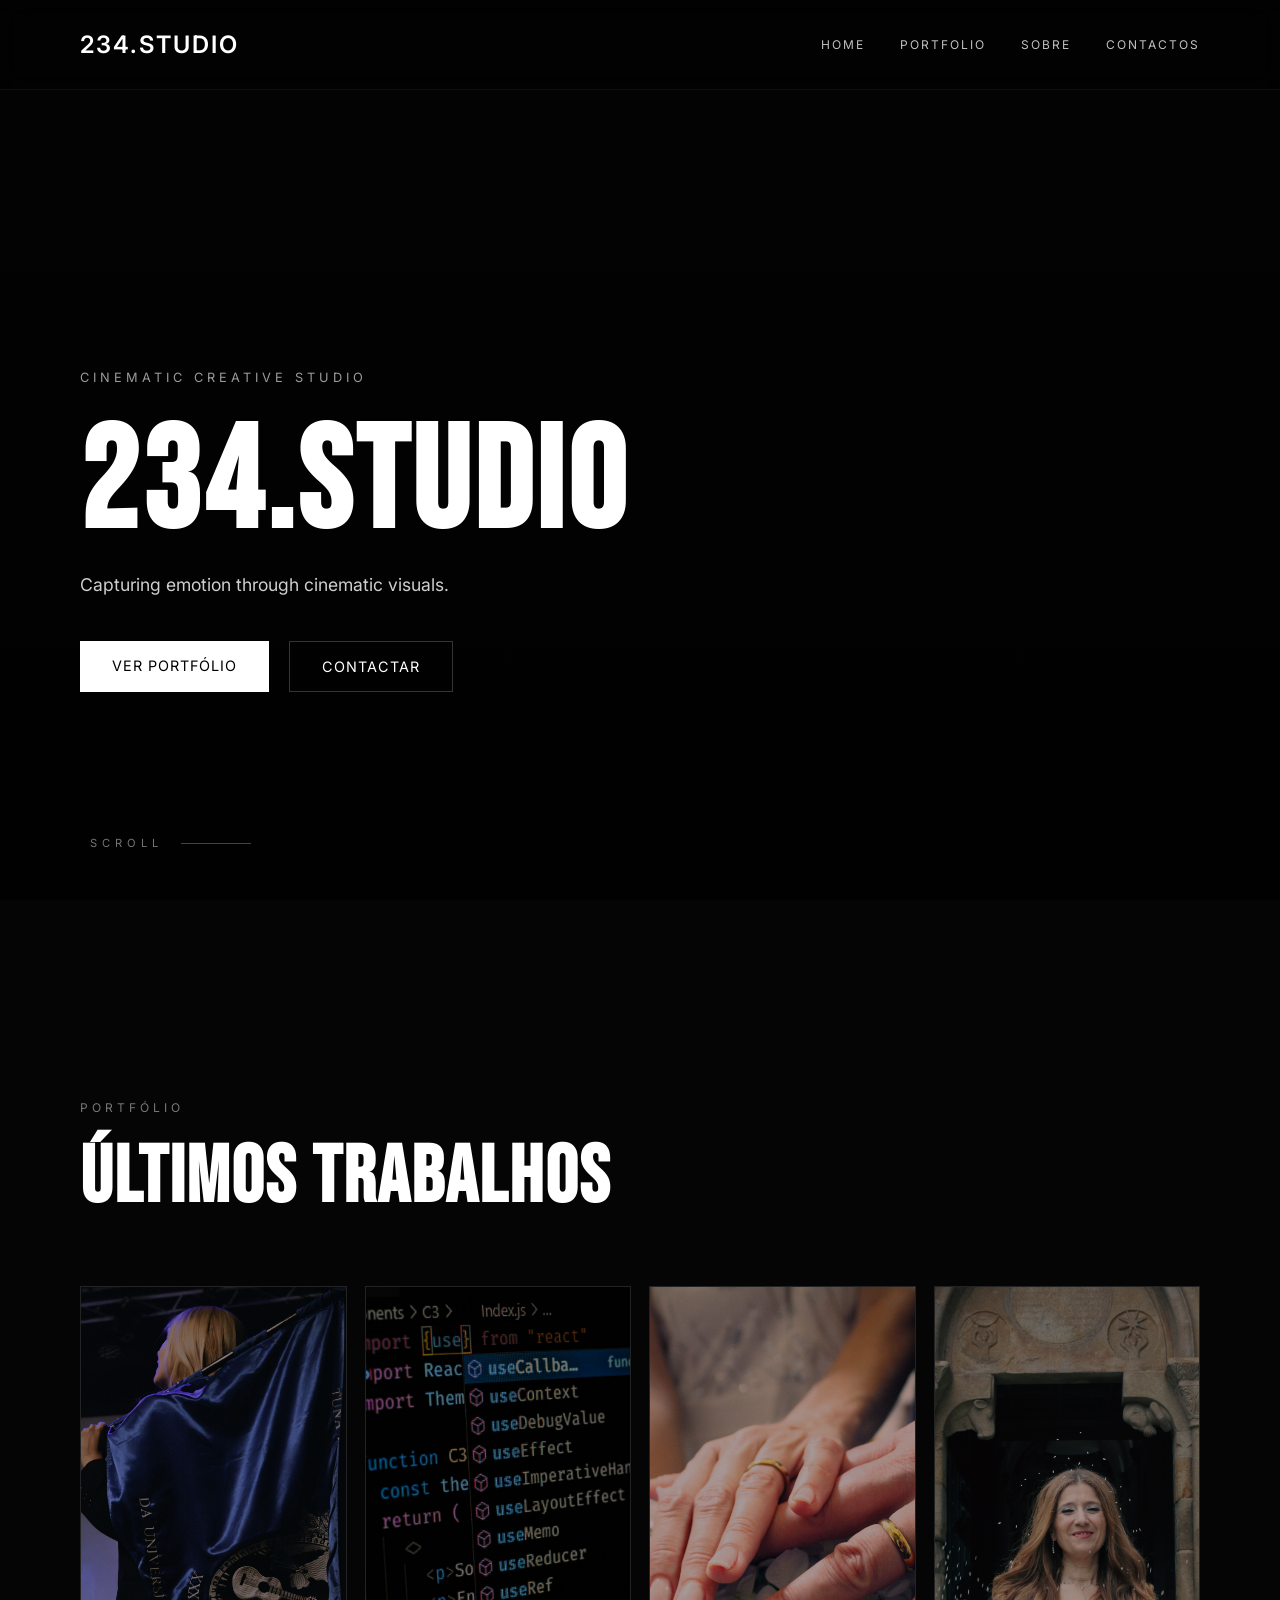
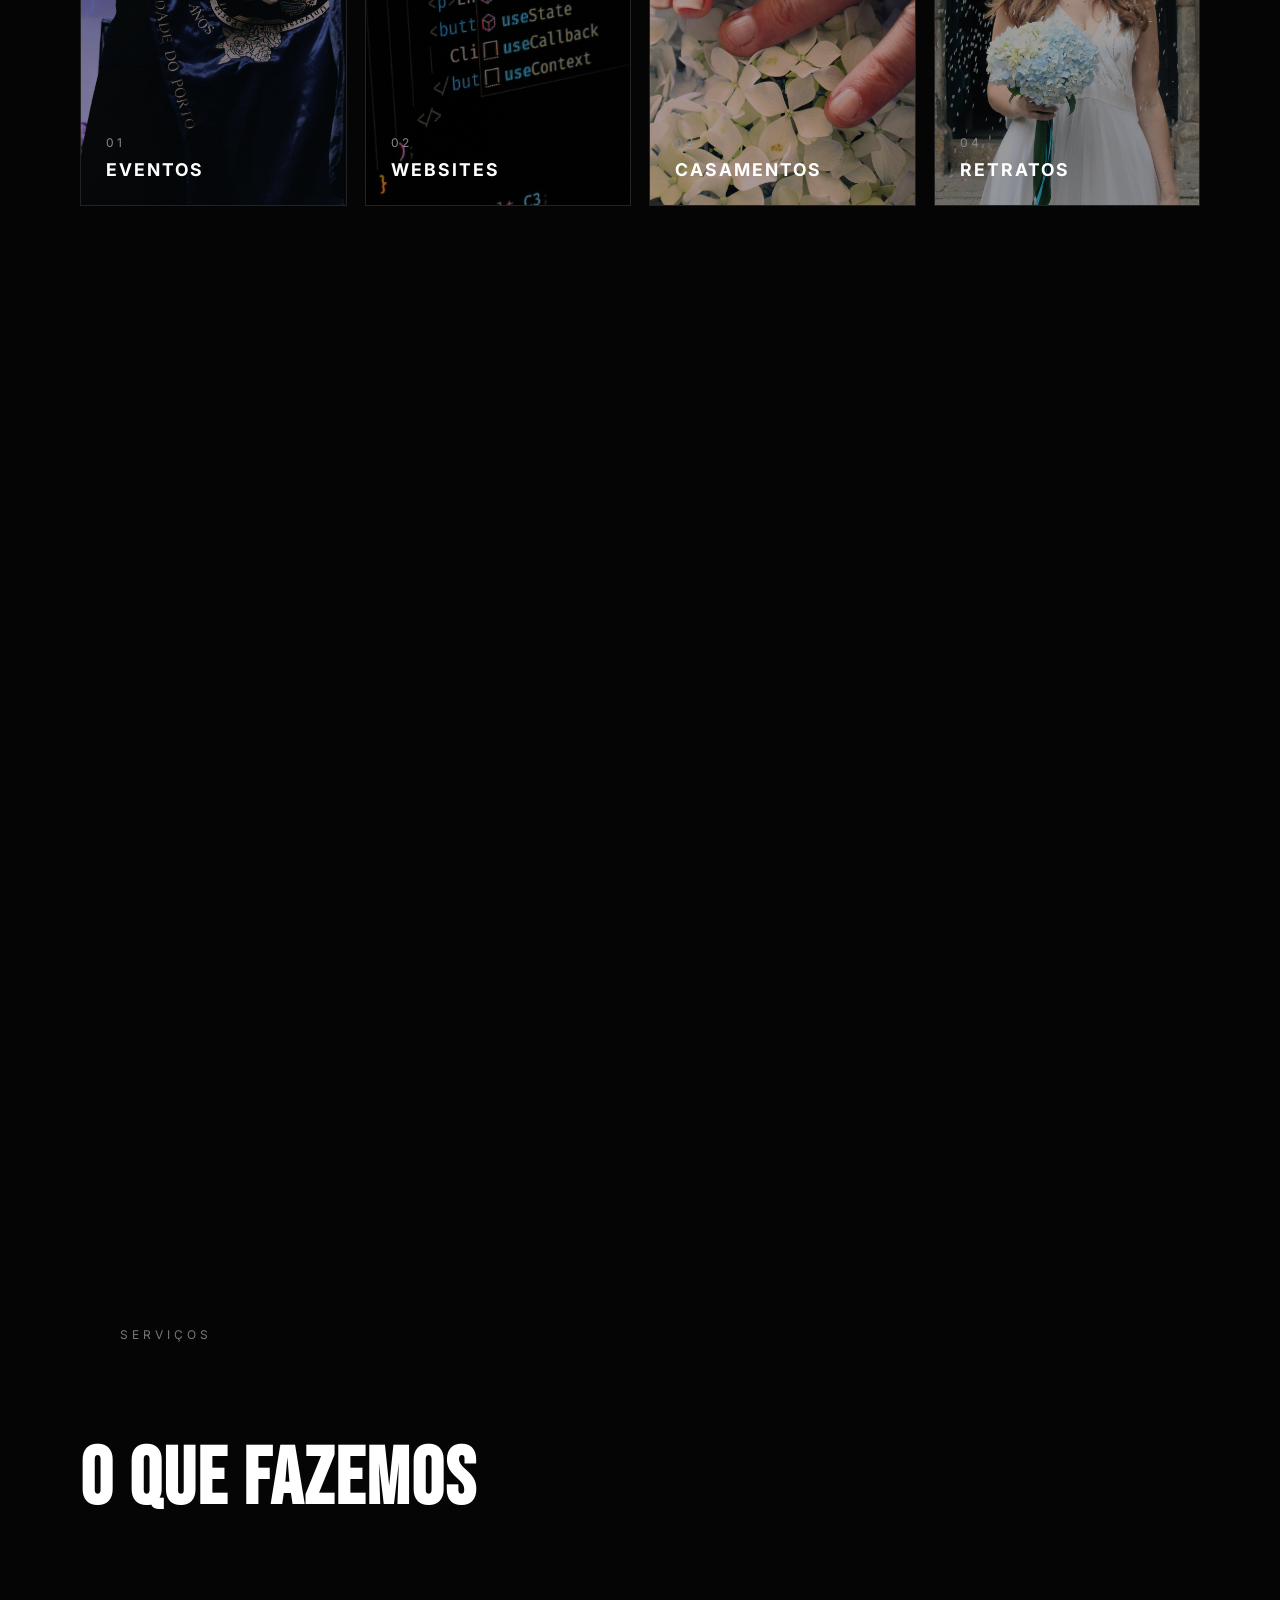
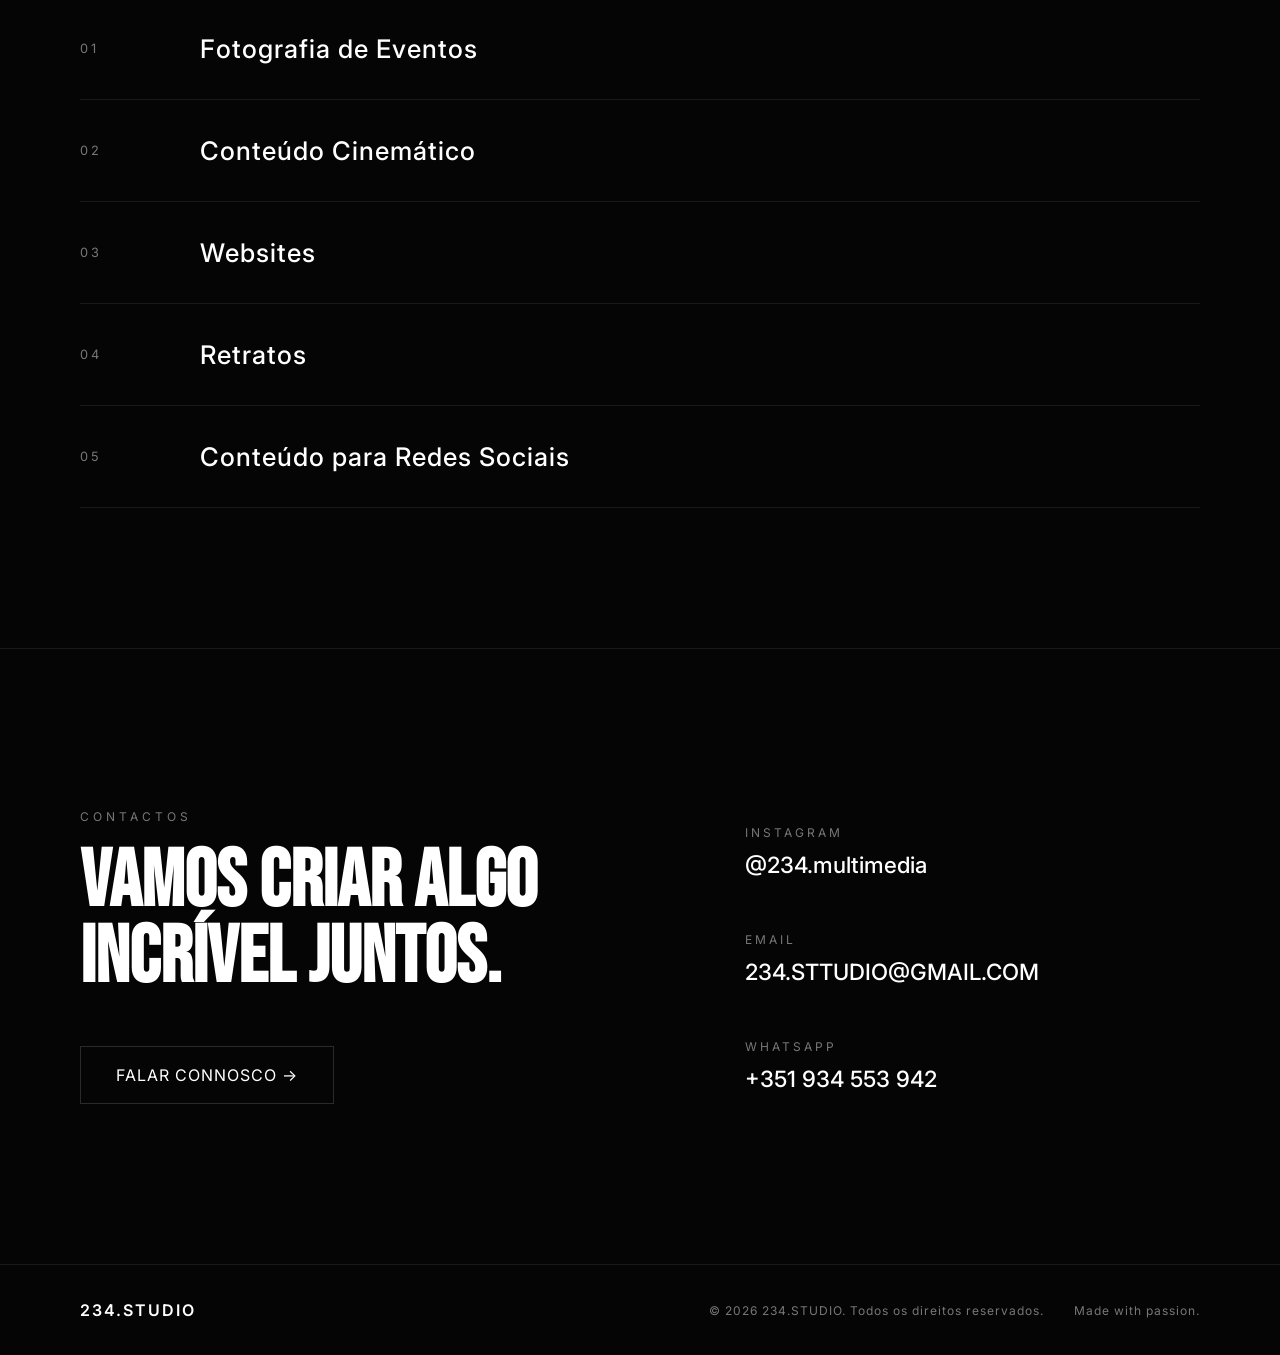
==== index.html @ a0cd794a "Initial 234.STUDIO website" ====
<!DOCTYPE html>
<html lang="pt">
<head>
    <meta charset="UTF-8">
    <meta name="viewport" content="width=device-width, initial-scale=1.0">

    <title>234.STUDIO</title>

    <link rel="icon" type="image/png" href="images/favicon234.jpeg">

    <!-- CSS -->
    <link rel="stylesheet" href="style.css">

    <!-- FONTES -->
    <link rel="preconnect" href="https://fonts.googleapis.com">
    <link href="https://fonts.googleapis.com/css2?family=Bebas+Neue&family=Inter:wght@300;400;500;600&display=swap" rel="stylesheet">
</head>
<body>

    <!-- NAVBAR -->
    <header class="navbar">

        <div class="logo">
            234.STUDIO
        </div>

        <nav>
            <a href="#">HOME</a>
            <a href="#portfolio">PORTFOLIO</a>
            <a href="#sobre">SOBRE</a>
            <a href="#contactos">CONTACTOS</a>
        </nav>

    </header>

    <!-- HERO SECTION -->
    <section class="hero">

        <div class="scroll-indicator">
    <span>SCROLL</span>
    <div class="scroll-line"></div>
</div>

        <video autoplay muted loop playsinline class="hero-video">
    <source src="videos/1TRY.mp4" type="video/mp4">
</video>

<div class="overlay"></div>

        <div class="hero-content">

            
            <p class="subtitle">
                CINEMATIC CREATIVE STUDIO
            </p>

            <h1>
                234.STUDIO
            </h1>

            <p class="description">
                Capturing emotion through cinematic visuals.
            </p>

            <div class="buttons">

                <a href="#portfolio" class="btn-primary">
                    VER PORTFÓLIO
                </a>

                <a href="#contactos" class="btn-secondary">
                    CONTACTAR
                </a>

        
</div>

            </div>

        </div>

    </section>

    <section <section class="featured-work hidden" id="portfolio">

    <div class="section-header">
        <p>PORTFÓLIO</p>
        <h2>Últimos Trabalhos</h2>
    </div>

    <div class="work-grid">

   <div class="work-card event-card">
    <img src="images/evento.jpg" alt="Eventos">

    <div class="work-info">
        <span>01</span>
        <h3>Eventos</h3>
    </div>

    <div class="event-menu">
        
        <a href="letras-sentidas.html">Letras Sentidas XIII</a>
        <a href="sinergias-flup.html">Sinergias FLUP</a>

    </div>
</div>

        <div class="work-card website-card">

    <img src="images/websites.jpg" alt="Websites desenvolvidos pela 234.STUDIO">

    <div class="work-info">
        <span>02</span>
        <h3>WEBSITES</h3>
    </div>

    <div class="website-menu">
        <a href="diamante-douro.html">Diamante Douro</a>
    </div>

</div>
      <div class="work-card wedding-card">

    <img src="images/casamentos.jpg" alt="Casamentos">

    <div class="work-info">
        <span>03</span>
        <h3>CASAMENTOS</h3>
    </div>

    <div class="wedding-menu">

        <a href="casamentos.html">
            Carla & Nuno
        </a>

    </div>

</div>

        <div class="work-card">
            <img src="images/Retrato.jpg" alt="Portraits">
            <div class="work-info">
                <span>04</span>
                <h3>Retratos</h3>
            </div>
        </div>

    </div>

</section>

<section <section class="about hidden" id="sobre">

    <div class="about-text">
        <p>SOBRE</p>

        <h2>
            Mais do que imagens,<br>
            contamos histórias.
        </h2>

        <span>
            A 234.STUDIO nasce da paixão por capturar momentos reais e transformá-los em histórias visuais com identidade, emoção e detalhe cinematográfico.
        </span>
    </div>

    <div class="about-image">
        <img src="images/about.jpg2.jpg" alt="Sobre a 234.STUDIO">
    </div>

</section>

<section class="services hidden" id="services">

    <div class="services-header">

        <p>SERVIÇOS</p>

        <h2>
            O QUE FAZEMOS
        </h2>

    </div>

    <div class="services-list">

        <div class="service-item">
            <span>01</span>
            <h3>Fotografia de Eventos</h3>
        </div>

        <div class="service-item">
            <span>02</span>
            <h3>Conteúdo Cinemático</h3>
        </div>

        <div class="service-item">
            <span>03</span>
            <h3>Websites</h3>
        </div>

        <div class="service-item">
            <span>04</span>
            <h3>Retratos</h3>
        </div>

        <div class="service-item">
            <span>05</span>
            <h3>Conteúdo para Redes Sociais</h3>
        </div>

    </div>

</section>

<section class="contact-section hidden" id="contactos">

    <div class="contact-left">

        <p>CONTACTOS</p>

        <h2>
            VAMOS CRIAR ALGO<br>
            INCRÍVEL JUNTOS.
        </h2>

        <a href="mailto:234.STTUDIO@GMAIL.COM?subject=Pedido%20de%20Orçamento%20-%20234.STUDIO"
         rel="noopener noreferrer" target="_blank" class="contact-button">
            FALAR CONNOSCO →
        </a>

    </div>

    <div class="contact-right">

        <div class="contact-item">
            <span>INSTAGRAM</span>
            <h3>@234.multimedia</h3>
        </div>

        <div class="contact-item">
            <span>EMAIL</span>
            <h3>234.STTUDIO@GMAIL.COM</h3>
        </div>

        <div class="contact-item">
            <span>WHATSAPP</span>
            <h3>+351 934 553 942</h3>
        </div>

    </div>

</section>

<footer class="footer">

    <div class="footer-logo">
        234.STUDIO
    </div>

    <div class="footer-info">
        <p>© 2026 234.STUDIO. Todos os direitos reservados.</p>
        <p>Made with passion.</p>
    </div>

</footer>

    <script src="script.js"></script>

</body>
</html>
---- style.css ----
/* RESET */

*{
    margin: 0;
    padding: 0;
    box-sizing: border-box;
}

/* BODY */

html{
    scroll-behavior: smooth;
}

body{
    background: #050505;
    color: white;
    font-family: 'Inter', sans-serif;
    overflow-x: hidden;
}

/* NAVBAR */

.navbar{
    position: fixed;
    width: 100%;
    top: 0;

    padding: 30px 80px;

    display: flex;
    justify-content: space-between;
    align-items: center;

    z-index: 1000;

    backdrop-filter: blur(15px);
    background: rgba(0,0,0,0.15);
    border-bottom: 1px solid rgba(255,255,255,0.05);
}

/* NAVBAR DEPOIS DO SCROLL */

.navbar.scrolled{
    padding: 20px 80px;

    background: rgba(5, 5, 5, 0.82);

    backdrop-filter: blur(18px);
    -webkit-backdrop-filter: blur(18px);

    border-bottom: 1px solid rgba(255,255,255,0.08);
}

/* LOGO */

.navbar .logo{
    transition: 0.3s ease;
}

/* LINKS */

.navbar nav{
    display: flex;
    gap: 35px;
}


.navbar nav a{
    position: relative;

    color: #fff;
    text-decoration: none;

    font-size: 0.75rem;
    letter-spacing: 2px;

    opacity: 0.75;

    transition: opacity 0.3s ease;
}

.navbar nav a:hover{
    opacity: 1;
}

/* LINHA DO HOVER */

.navbar nav a::after{
    content: "";

    position: absolute;
    left: 0;
    bottom: -8px;

    width: 100%;
    height: 1px;

    background: #fff;

    transform: scaleX(0);
    transform-origin: right;

    transition: transform 0.3s ease;
}


.navbar nav a:hover::after{
    transform: scaleX(1);
    transform-origin: left;
}


/* LOGO */

.logo{
    font-size: 1.5rem;
    font-weight: 600;
    letter-spacing: 2px;
}

/* LINKS */

nav{
    display: flex;
    gap: 40px;
}

nav a{
    text-decoration: none;
    color: white;

    font-size: 0.9rem;
    letter-spacing: 1px;

    transition: 0.3s;
}

nav a:hover{
    opacity: 0.6;
}

/* HERO */

.btn-primary:hover{
    transform: translateY(-3px);
}

.hero{
    position: relative;

    height: 100vh;
    min-height: 650px;

    display: flex;
    align-items: center;

    padding: 18vh 80px 0;

    overflow: hidden;
}

.hero-video{
    position: absolute;
    top: 0;
    left: 0;

    width: 100%;
    height: 100%;

    object-fit: cover;

    z-index: 0;
}

.overlay{
    position: absolute;
    inset: 0;

    background: linear-gradient(
        rgba(0,0,0,0.35),
        rgba(0,0,0,0.85)
    );

    z-index: 1;
}

.hero-content{
    position: relative;
    z-index: 2;

    max-width: 700px;
}
/* HERO CONTENT */

.hero-content{
    max-width: 700px;
}

/* SUBTITLE */

.subtitle{
    color: #9b9b9b;

    letter-spacing: 4px;

    margin-bottom: 35px;

    font-size: 0.8rem;
}

/* TITLE */

h1{
    font-family: 'Bebas Neue', sans-serif;

    font-size: 9rem;

    line-height: 0.9;

    letter-spacing: 4px;

    margin-bottom: 20px;
}

/* DESCRIPTION */

.description{
    font-size: 1.1rem;
    color: #cfcfcf;

    max-width: 500px;

    line-height: 1.8;

    margin-bottom: 40px;
}

/* BUTTONS */

.buttons{
    display: flex;
    gap: 20px;
}

/* PRIMARY BUTTON */

.btn-primary{
    background: white;
    color: black;

    padding: 16px 32px;

    text-decoration: none;

    font-size: 0.9rem;

    letter-spacing: 1px;

    transition: 0.3s;
}

.btn-primary:hover{
    transform: translateY(-2px);
}

/* SECONDARY BUTTON */

.btn-secondary{
    border: 1px solid rgba(255,255,255,0.2);

    color: white;

    padding: 16px 32px;

    text-decoration: none;

    font-size: 0.9rem;

    letter-spacing: 1px;

    transition: 0.3s;
}

.btn-secondary:hover{
    background: rgba(255,255,255,0.1);
        box-shadow: 0 0 30px rgba(255,255,255,0.15);

}.scroll-indicator{
    position: absolute;
    left: 90px;
    bottom: 50px;
    z-index: 2;
    opacity : 0.7;

    display: flex;
    align-items: center;
    gap: 18px;

    opacity: 0.75;
}

.scroll-indicator span{
    font-size: 0.7rem;
    letter-spacing: 5px;
    color: #9b9b9b;
}

.scroll-line{
    width: 70px;
    height: 1px;
    background: rgba(255,255,255,0.35);
    position: relative;
    overflow: hidden;
}

.scroll-line::after{
    content: "";
    position: absolute;
    top: 0;
    left: -100%;
    width: 100%;
    height: 100%;
    background: white;
    animation: scrollAnimation 2s infinite;
}

@keyframes scrollAnimation{
    0%{ left: -100%; }
    100%{ left: 100%; }
}
/* FEATURED WORK */

.featured-work{
    background: #050505;
    padding: 200px 80px 120px;
}


.section-header{
    margin-bottom: 60px;
}

.section-header p{
    color: #777;
    letter-spacing: 4px;
    font-size: 0.75rem;
    margin-bottom: 15px;
}

.section-header h2{
    font-family: 'Bebas Neue', sans-serif;
    font-size: 5rem;
    letter-spacing: 2px;
}

.work-grid{
    display: grid;
    grid-template-columns: repeat(4, 1fr);
    gap: 18px;
}

.work-card{
    height: 520px;
    position: relative;
    overflow: hidden;
    cursor: pointer;
    border: 1px solid rgba(255,255,255,0.12);
}

.work-card img{
    width: 100%;
    height: 100%;
    object-fit: cover;
    filter: brightness(0.65);
    transition: 0.8s ease;
}

.work-card:hover img{
    transform: scale(1.08);
    filter: brightness(0.9);
}

.work-info{
    position: absolute;
    left: 25px;
    bottom: 25px;
    z-index: 2;
}

.work-info span{
    color: #888;
    font-size: 0.75rem;
    letter-spacing: 3px;
}

.work-info h3{
    margin-top: 8px;
    font-size: 1.1rem;
    letter-spacing: 2px;
    text-transform: uppercase;
}

/* ABOUT */

.about{
    min-height: 90vh;
    background: #050505;

    padding: 120px 80px;

    display: grid;
    grid-template-columns: 1fr 1fr;
    align-items: center;
    gap: 80px;

    border-top: 1px solid rgba(255,255,255,0.08);
}

.about-text p{
    color: #777;
    letter-spacing: 4px;
    font-size: 0.75rem;
    margin-bottom: 20px;
}

.about-text h2{
    font-family: 'Bebas Neue', sans-serif;
    font-size: 5rem;
    line-height: 0.95;
    letter-spacing: 2px;
    margin-bottom: 30px;
}

.about-text span{
    display: block;
    color: #bcbcbc;
    font-size: 1rem;
    line-height: 1.9;
    max-width: 520px;
}

.about-image{
    height: 620px;
    overflow: hidden;
    border: 1px solid rgba(255,255,255,0.12);
}

.about-image img{
    width: 100%;
    height: 100%;
    object-fit: cover;
    filter: brightness(0.75);
}

/* SERVICES */

.services{
    padding: 140px 80px;
    overflow: hidden;
}

.services-header{
    margin-bottom: 80px;
}

.services-header p{

    color: #777;
    letter-spacing: 4px;
    font-size: 0.75rem;
 margin-bottom: 100px;
    padding-left: 40px;
}

.services-header h2{
    font-family: 'Bebas Neue', sans-serif;
    font-size: clamp(3.5rem, 8vw, 5rem);
    line-height: 0.95;
    letter-spacing: 2px;
    margin: 0;
    max-width: 100%;
}

.services-list{

    display: flex;
    flex-direction: column;

    gap: 0;
}

.service-item{

    display: flex;
    align-items: center;

    gap: 40px;

    padding-left: 40px;

    padding: 35px 0;

    border-bottom: 1px solid rgba(255,255,255,0.08);

    transition: 0.4s;
}

.service-item:hover{

    padding-left: 20px;

    background: rgba(255,255,255,0.02);
}

.service-item span{

    color: #777;

    font-size: 0.8rem;

    letter-spacing: 3px;

    min-width: 50px;

    margin-right: 30px;
}

.service-item h3{

    font-size: 1.6rem;

    font-weight: 500;

    letter-spacing: 1px;
}

/* CONTACT */

.contact-section{

    padding: 160px 80px;

    display: grid;
    grid-template-columns: 1.2fr 1fr;

    gap: 120px;

    background: #050505;

    border-top: 1px solid rgba(255,255,255,0.08);
}

.contact-left p{

    color: #777;

    letter-spacing: 4px;

    font-size: 0.75rem;

    margin-bottom: 20px;
}

.contact-left h2{

    font-family: 'Bebas Neue', sans-serif;

    font-size: 5rem;

    line-height: 0.95;

    margin-bottom: 50px;
}

.contact-button{

    display: inline-block;

    padding: 18px 35px;

    border: 1px solid rgba(255,255,255,0.15);

    color: white;

    text-decoration: none;

    letter-spacing: 1px;

    transition: 0.4s;
}

.contact-button:hover{

    background: white;

    color: black;
}

.contact-right{

    display: flex;

    flex-direction: column;

    justify-content: center;

    gap: 50px;
}

.contact-item span{

    color: #777;

    letter-spacing: 3px;

    font-size: 0.75rem;
}

.contact-item h3{

    margin-top: 10px;

    font-size: 1.4rem;

    font-weight: 500;
}

/* FOOTER */

.footer{
    padding: 35px 80px;

    background: #050505;

    border-top: 1px solid rgba(255,255,255,0.08);

    display: flex;
    justify-content: space-between;
    align-items: center;
}

.footer-logo{
    font-size: 1rem;
    font-weight: 600;
    letter-spacing: 2px;
}

.footer-info{
    display: flex;
    gap: 30px;
}

.footer-info p{
    color: #777;
    font-size: 0.75rem;
    letter-spacing: 1px;
}


/* SCROLL ANIMATIONS */

.hidden{

    opacity: 0;

    transform: translateY(80px);

    transition:
        opacity 1s ease,
        transform 1s ease;
}

.show{

    opacity: 1;

    transform: translateY(0);
}


/* EVENT MENU */

.event-menu{
    position: absolute;
    left: 25px;
    bottom: 85px;

    background: rgba(10,10,10,0.92);
    border: 1px solid rgba(255,255,255,0.15);
    backdrop-filter: blur(12px);

    padding: 12px;
    min-width: 220px;

    opacity: 0;
    pointer-events: none;
    transform: translateY(10px);

    transition: 0.3s ease;
    z-index: 5;
}

.event-menu.active{
    opacity: 1;
    pointer-events: auto;
    transform: translateY(0);
}

.event-menu a{
    display: block;
    color: white;
    text-decoration: none;

    font-size: 0.85rem;
    letter-spacing: 1px;

    padding: 12px 14px;
}

.event-menu a:hover{
    background: rgba(255,255,255,0.08);
}



/* PROJECT PAGE LETRAS SENTIDAS*/

.project-hero{
    min-height: 70vh;
    background: #050505;
    padding: 180px 80px 80px;

    display: flex;
    flex-direction: column;
    justify-content: flex-end;

    border-bottom: 1px solid rgba(255,255,255,0.08);
}

.project-hero p{
    color: #777;
    letter-spacing: 4px;
    font-size: 0.75rem;
    margin-bottom: 20px;
}

.project-hero h1{
    font-family: 'Bebas Neue', sans-serif;
    font-size: 7rem;
    line-height: 0.9;
    letter-spacing: 3px;
    margin-bottom: 25px;
}

.project-hero span{
    color: #bcbcbc;
    font-size: 1rem;
    max-width: 500px;
    line-height: 1.8;
}

.project-gallery{
    background: #050505;
    padding: 80px;

    display: grid;
    grid-template-columns: repeat(3, 1fr);
    gap: 20px;
}

.project-gallery img{
    width: 100%;
    height: 520px;
    object-fit: cover;

    filter: brightness(0.8);
    transition: 0.5s ease;
}

.project-gallery img:hover{
    filter: brightness(1);
    transform: scale(0.98);
}


/* PROJECT PAGE CASAMENTOS*/


.wedding-menu{

    position: absolute;

    left: 25px;
    bottom: 85px;

    background: rgba(10,10,10,0.92);

    border: 1px solid rgba(255,255,255,0.15);

    backdrop-filter: blur(12px);

    padding: 12px;

    min-width: 220px;

    opacity: 0;
    pointer-events: none;

    transform: translateY(10px);

    transition: 0.3s ease;

    z-index: 5;
}

.wedding-menu.active{

    opacity: 1;
    pointer-events: auto;

    transform: translateY(0);
}

.event-menu a,
.wedding-menu a{

    display: block;

    color: white;

    text-decoration: none;

    font-size: 0.85rem;

    letter-spacing: 1px;

    padding: 12px 14px;

    transition: 0.3s;
}

.event-menu a:hover,
.wedding-menu a:hover{

    background: rgba(255,255,255,0.08);

}

.website-menu{
    position: absolute;
    left: 25px;
    bottom: 110px;

    min-width: 240px;
    padding: 12px;

    background: rgba(10,10,10,0.92);
    border: 1px solid rgba(255,255,255,0.15);
    backdrop-filter: blur(12px);

    opacity: 0;
    pointer-events: none;

    transform: translateY(10px);
    transition: 0.3s ease;

    z-index: 10;
}

.website-menu.active{
    opacity: 1;
    pointer-events: auto;
    transform: translateY(0);
}

.website-menu a{
    display: block;
    padding: 12px 14px;

    color: #fff;
    text-decoration: none;

    font-size: 0.85rem;
    letter-spacing: 1px;

    transition: 0.3s ease;
}

.website-menu a:hover{
    background: rgba(255,255,255,0.08);
}

/* DIAMANTE DOURO CASE STUDY */

.case-hero{
    min-height: 85vh;

    padding: 180px 80px 80px;

    display: flex;
    flex-direction: column;
    justify-content: flex-end;

    background: #050505;

    border-bottom: 1px solid rgba(255,255,255,0.08);
}

.case-hero p{
    color: #777;
    letter-spacing: 4px;
    font-size: 0.75rem;
    margin-bottom: 25px;
}

.case-hero h1{
    font-family: 'Bebas Neue', sans-serif;

    font-size: 9rem;
    line-height: 0.82;

    letter-spacing: 3px;

    margin-bottom: 30px;
}

.case-hero span{
    color: #bcbcbc;

    font-size: 1rem;
    line-height: 1.8;

    max-width: 520px;
}


/* COVER */

.case-cover{
    padding: 80px;

    background: #050505;
}

.case-cover img{
    width: 100%;
    display: block;

    border: 1px solid rgba(255,255,255,0.1);
}


/* INTRO */

.case-intro{
    padding: 160px 80px;

    display: grid;
    grid-template-columns: 1.2fr 1fr;

    gap: 120px;

    background: #050505;
}

.case-intro-title p{
    color: #777;
    letter-spacing: 4px;
    font-size: 0.75rem;

    margin-bottom: 20px;
}

.case-intro-title h2{
    font-family: 'Bebas Neue', sans-serif;

    font-size: 5.5rem;

    line-height: 0.92;

    letter-spacing: 2px;
}

.case-intro-text{
    display: flex;
    flex-direction: column;
    justify-content: center;

    gap: 25px;
}

.case-intro-text p{
    color: #bcbcbc;

    font-size: 1rem;
    line-height: 1.9;
}


/* SERVICES */

.case-services{
    padding: 120px 80px;

    background: #050505;

    border-top: 1px solid rgba(255,255,255,0.08);
    border-bottom: 1px solid rgba(255,255,255,0.08);
}

.case-services > p{
    color: #777;

    letter-spacing: 4px;
    font-size: 0.75rem;

    margin-bottom: 50px;
}

.case-services-grid{
    display: grid;
    grid-template-columns: repeat(3, 1fr);

    gap: 20px;
}

.case-services-grid span{
    padding: 25px 0;

    border-top: 1px solid rgba(255,255,255,0.12);

    font-size: 0.9rem;
    letter-spacing: 1px;
}

/* =========================
   WEBSITE SHOWCASE
========================= */

.case-showcase{
    padding: 150px 80px;
    background: #0a0a0a;
}

.showcase-header{
    margin-bottom: 90px;
}

.showcase-header p{
    color: #777;
    font-size: 0.75rem;
    letter-spacing: 4px;
    margin-bottom: 20px;
}

.showcase-header h2{
    font-family: 'Bebas Neue', sans-serif;
    font-size: clamp(4rem, 7vw, 7rem);
    line-height: 0.9;
    letter-spacing: 2px;
}


/* DESKTOP WEBSITE */

.showcase-desktop{
    margin-bottom: 180px;
}

.device-browser{
    overflow: hidden;

    background: #111;

    border: 1px solid rgba(255,255,255,0.12);

    box-shadow: 0 40px 100px rgba(0,0,0,0.45);
}

.browser-bar{
    height: 48px;

    display: flex;
    align-items: center;

    padding: 0 18px;

    gap: 8px;

    background: #161616;

    border-bottom: 1px solid rgba(255,255,255,0.08);
}

.browser-bar span{
    width: 8px;
    height: 8px;

    border-radius: 50%;

    background: #555;
}

.browser-bar p{
    margin-left: 20px;

    color: #777;

    font-size: 0.65rem;
    letter-spacing: 2px;
}

.device-browser img{
    width: 100%;
    display: block;
}


/* RESPONSIVE */

.showcase-responsive{
    display: grid;

    grid-template-columns: 0.8fr 1.2fr;

    gap: 100px;

    align-items: center;
}

.responsive-text > p{
    color: #777;

    font-size: 0.75rem;

    letter-spacing: 4px;

    margin-bottom: 25px;
}

.responsive-text h3{
    font-family: 'Bebas Neue', sans-serif;

    font-size: clamp(3.5rem, 6vw, 6rem);

    line-height: 0.9;

    margin-bottom: 30px;
}

.responsive-text span{
    display: block;

    max-width: 430px;

    color: #aaa;

    line-height: 1.9;

    font-size: 0.95rem;
}


/* DEVICE COMPOSITION */

.responsive-images{
    position: relative;

    min-height: 600px;

    display: flex;
    align-items: center;
}

.responsive-desktop{
    width: 85%;

    display: block;

    box-shadow: 0 40px 100px rgba(0,0,0,0.5);
}

.responsive-mobile{
    position: absolute;

    width: 24%;

    right: 0;
    bottom: 0;

    border: 6px solid #111;

    box-shadow: 0 30px 80px rgba(0,0,0,0.7);
}

.case-live{
    padding: 160px 80px;
    background: #050505;

    border-top: 1px solid rgba(255,255,255,0.08);

    display: flex;
    flex-direction: column;
    align-items: flex-start;
}

.case-live p{
    color: #777;
    font-size: 0.75rem;
    letter-spacing: 4px;
    margin-bottom: 25px;
}

.case-live h2{
    font-family: 'Bebas Neue', sans-serif;
    font-size: clamp(5rem, 10vw, 10rem);
    line-height: 0.82;
    letter-spacing: 2px;

    margin-bottom: 60px;
}

.case-live a{
    display: inline-block;

    color: #fff;
    text-decoration: none;

    font-size: 0.8rem;
    letter-spacing: 3px;

    padding-bottom: 10px;

    border-bottom: 1px solid rgba(255,255,255,0.4);

    transition: 0.3s ease;
}

.case-live a:hover{
    border-color: #fff;
    transform: translateX(8px);
}

/* =========================================================
   RESPONSIVE — 234.STUDIO
   ========================================================= */


/* =========================================================
   TABLET
   ========================================================= */

@media (max-width: 1100px){

    /* NAVBAR */

    .navbar,
    .navbar.scrolled{
        padding-left: 40px;
        padding-right: 40px;
    }

    .navbar nav{
        gap: 22px;
    }


    /* HERO */

    .hero{
        padding-left: 40px;
        padding-right: 40px;
    }

    h1{
        font-size: 7rem;
    }

    .scroll-indicator{
        left: 40px;
    }


    /* PORTFOLIO */

    .featured-work{
        padding: 150px 40px 100px;
    }

    .work-grid{
        grid-template-columns: repeat(2, 1fr);
    }

    .work-card{
        height: 560px;
    }


    /* ABOUT */

    .about{
        padding: 110px 40px;
        gap: 50px;
    }

    .about-text h2{
        font-size: 4.5rem;
    }

    .about-image{
        height: 550px;
    }


    /* SERVICES */

    .services{
        padding: 120px 40px;
    }


    /* CONTACT */

    .contact-section{
        padding: 120px 40px;

        gap: 60px;
    }

    .contact-left h2{
        font-size: 4.5rem;
    }


    /* FOOTER */

    .footer{
        padding-left: 40px;
        padding-right: 40px;
    }


    /* PROJECT PAGES */

    .project-hero{
        padding: 160px 40px 70px;
    }

    .project-hero h1{
        font-size: 6rem;
    }

    .project-gallery{
        padding: 50px 40px;

        grid-template-columns: repeat(2, 1fr);
    }


    /* DIAMANTE DOURO */

    .case-hero{
        padding: 160px 40px 70px;
    }

    .case-hero h1{
        font-size: 7rem;
    }

    .case-cover{
        padding: 50px 40px;
    }

    .case-intro{
        padding: 120px 40px;

        gap: 60px;
    }

    .case-intro-title h2{
        font-size: 4.5rem;
    }

    .case-services{
        padding: 100px 40px;
    }

    .case-showcase{
        padding: 120px 40px;
    }

    .showcase-responsive{
        gap: 60px;
    }

    .responsive-images{
        min-height: 500px;
    }

    .case-live{
        padding: 120px 40px;
    }
}



/* =========================================================
   MOBILE
   ========================================================= */

@media (max-width: 700px){

    /* GLOBAL */

    html,
    body{
        width: 100%;
        overflow-x: hidden;
    }


    /* ========================
       NAVBAR
       ======================== */

    .navbar,
    .navbar.scrolled{
        padding: 18px 18px;
    }

    .logo{
        font-size: 0.95rem;
        letter-spacing: 1px;

        white-space: nowrap;
    }

    .navbar nav{
        gap: 10px;
    }

    .navbar nav a{
        font-size: 0.52rem;
        letter-spacing: 0.5px;
    }

    .navbar nav a::after{
        bottom: -5px;
    }


    /* ========================
       HERO HOMEPAGE
       ======================== */

    .hero{
        height: 100svh;
        min-height: 600px;

        padding: 120px 20px 80px;

        align-items: center;
    }

    .hero-content{
        width: 100%;
        max-width: 100%;
    }

    .subtitle{
        font-size: 0.65rem;

        letter-spacing: 3px;

        margin-bottom: 25px;
    }

    h1{
        font-size: clamp(4rem, 20vw, 6rem);

        line-height: 0.85;

        letter-spacing: 2px;
    }

    .description{
        font-size: 0.9rem;

        line-height: 1.6;

        max-width: 90%;

        margin-bottom: 30px;
    }

    .buttons{
        flex-direction: column;

        align-items: flex-start;

        gap: 12px;
    }

    .btn-primary,
    .btn-secondary{
        padding: 14px 25px;

        font-size: 0.75rem;
    }

    .scroll-indicator{
        left: 20px;
        bottom: 25px;
    }

    .scroll-indicator span{
        font-size: 0.55rem;
        letter-spacing: 3px;
    }

    .scroll-line{
        width: 45px;
    }


    /* ========================
       PORTFOLIO
       ======================== */

    .featured-work{
        padding: 100px 20px 80px;
    }

    .section-header{
        margin-bottom: 40px;
    }

    .section-header p{
        font-size: 0.65rem;
    }

    .section-header h2{
        font-size: clamp(3.5rem, 16vw, 5rem);

        line-height: 0.9;
    }

    .work-grid{
        grid-template-columns: 1fr;

        gap: 16px;
    }

    .work-card{
        height: 500px;
    }

    .work-info{
        left: 20px;
        bottom: 20px;
    }

    .work-info h3{
        font-size: 1rem;
    }


    /* PORTFOLIO MENUS */

    .event-menu,
    .website-menu,
    .wedding-menu{
        left: 15px;
        right: 15px;

        bottom: 75px;

        width: auto;
        min-width: 0;

        padding: 8px;
    }

    .event-menu a,
    .website-menu a,
    .wedding-menu a{
        padding: 12px;

        font-size: 0.75rem;
    }


    /* ========================
       ABOUT
       ======================== */

    .about{
        min-height: auto;

        padding: 100px 20px;

        grid-template-columns: 1fr;

        gap: 50px;
    }

    .about-text h2{
        font-size: clamp(3.7rem, 16vw, 5rem);

        line-height: 0.9;
    }

    .about-text span{
        font-size: 0.9rem;

        line-height: 1.8;
    }

    .about-image{
        height: 480px;
    }


    /* ========================
       SERVICES
       ======================== */

    .services{
        padding: 100px 20px;
    }

    .services-header{
        margin-bottom: 50px;
    }

    .services-header p{
        padding-left: 0;

        margin-bottom: 35px;
    }

    .services-header h2{
        font-size: clamp(3.7rem, 17vw, 5rem);
    }

    .service-item{
        padding: 26px 0;

        gap: 15px;
    }

    .service-item:hover{
        padding-left: 0;
    }

    .service-item span{
        min-width: 30px;

        margin-right: 5px;

        font-size: 0.65rem;
    }

    .service-item h3{
        font-size: 1rem;

        line-height: 1.4;
    }


    /* ========================
       CONTACT
       ======================== */

    .contact-section{
        padding: 100px 20px;

        grid-template-columns: 1fr;

        gap: 80px;
    }

    .contact-left h2{
        font-size: clamp(3.7rem, 16vw, 5rem);

        line-height: 0.9;

        margin-bottom: 35px;
    }

    .contact-button{
        padding: 17px 25px;
    }

    .contact-right{
        gap: 35px;
    }

    .contact-item h3{
        font-size: 1rem;

        overflow-wrap: anywhere;
    }


    /* ========================
       FOOTER
       ======================== */

    .footer{
        padding: 40px 20px;

        flex-direction: column;

        align-items: flex-start;

        gap: 25px;
    }

    .footer-info{
        flex-direction: column;

        gap: 8px;
    }


    /* =====================================================
       LETRAS SENTIDAS
       SINERGIAS FLUP
       CASAMENTOS
       ===================================================== */

    .project-hero{
        min-height: 65svh;

        padding: 130px 20px 60px;
    }

    .project-hero p{
        font-size: 0.65rem;

        letter-spacing: 3px;
    }

    .project-hero h1{
        font-size: clamp(3.8rem, 18vw, 6rem);

        line-height: 0.85;

        letter-spacing: 1px;
    }

    .project-hero span{
        font-size: 0.9rem;

        line-height: 1.7;

        max-width: 100%;
    }

    .project-gallery{
        padding: 20px;

        grid-template-columns: 1fr;

        gap: 15px;
    }

    .project-gallery img{
        width: 100%;

        height: auto;

        aspect-ratio: 4 / 5;

        object-fit: cover;
    }


    /* =====================================================
       DIAMANTE DOURO
       ===================================================== */

    .case-hero{
        min-height: 75svh;

        padding: 135px 20px 60px;
    }

    .case-hero p{
        font-size: 0.58rem;

        letter-spacing: 2px;

        line-height: 1.7;
    }

    .case-hero h1{
        font-size: clamp(4.8rem, 23vw, 7rem);

        line-height: 0.78;

        letter-spacing: 1px;
    }

    .case-hero span{
        font-size: 0.9rem;
    }


    /* COVER */

    .case-cover{
        padding: 20px;
    }

    .case-cover img{
        height: auto;
    }


    /* PROJECT INTRO */

    .case-intro{
        padding: 100px 20px;

        grid-template-columns: 1fr;

        gap: 50px;
    }

    .case-intro-title h2{
        font-size: clamp(3.8rem, 17vw, 5.5rem);
    }

    .case-intro-text p{
        font-size: 0.9rem;

        line-height: 1.8;
    }


    /* SHOWCASE */

    .case-showcase{
        padding: 100px 20px;
    }

    .showcase-header{
        margin-bottom: 50px;
    }

    .showcase-header h2{
        font-size: clamp(3.7rem, 17vw, 5.5rem);
    }

    .showcase-desktop{
        margin-bottom: 100px;
    }


    /* FAKE BROWSER */

    .browser-bar{
        height: 38px;

        padding: 0 10px;

        gap: 5px;
    }

    .browser-bar span{
        width: 6px;
        height: 6px;
    }

    .browser-bar p{
        margin-left: 8px;

        font-size: 0.48rem;

        letter-spacing: 1px;
    }


    /* RESPONSIVE SHOWCASE */

    .showcase-responsive{
        grid-template-columns: 1fr;

        gap: 55px;
    }

    .responsive-text h3{
        font-size: clamp(3.8rem, 17vw, 5.5rem);
    }

    .responsive-text span{
        font-size: 0.9rem;
    }

    .responsive-images{
        min-height: auto;

        padding-bottom: 60px;
    }

    .responsive-desktop{
        width: 92%;
    }

    .responsive-mobile{
        width: 27%;

        right: 0;
        bottom: 0;

        border-width: 3px;
    }


    /* CASE STUDY SERVICES */

    .case-services{
        padding: 90px 20px;
    }

    .case-services-grid{
        grid-template-columns: 1fr;

        gap: 0;
    }

    .case-services-grid span{
        padding: 20px 0;

        font-size: 0.8rem;
    }


    /* LIVE PROJECT */

    .case-live{
        padding: 100px 20px;
    }

    .case-live h2{
        font-size: clamp(4.5rem, 21vw, 7rem);

        line-height: 0.8;

        margin-bottom: 40px;
    }

    .case-live a{
        font-size: 0.7rem;

        letter-spacing: 2px;
    }

}



/* =========================================================
   SMALL MOBILE
   iPhone SE / ecrãs pequenos
   ========================================================= */

@media (max-width: 430px){

    .navbar,
    .navbar.scrolled{
        padding-left: 14px;
        padding-right: 14px;
    }

    .logo{
        font-size: 0.82rem;
    }

    .navbar nav{
        gap: 7px;
    }

    .navbar nav a{
        font-size: 0.46rem;
    }

    .hero{
        padding-left: 18px;
        padding-right: 18px;
    }

    h1{
        font-size: 4.3rem;
    }

    .work-card{
        height: 450px;
    }

    .about-image{
        height: 420px;
    }

    .service-item h3{
        font-size: 0.9rem;
    }

    .contact-item h3{
        font-size: 0.9rem;
    }

}
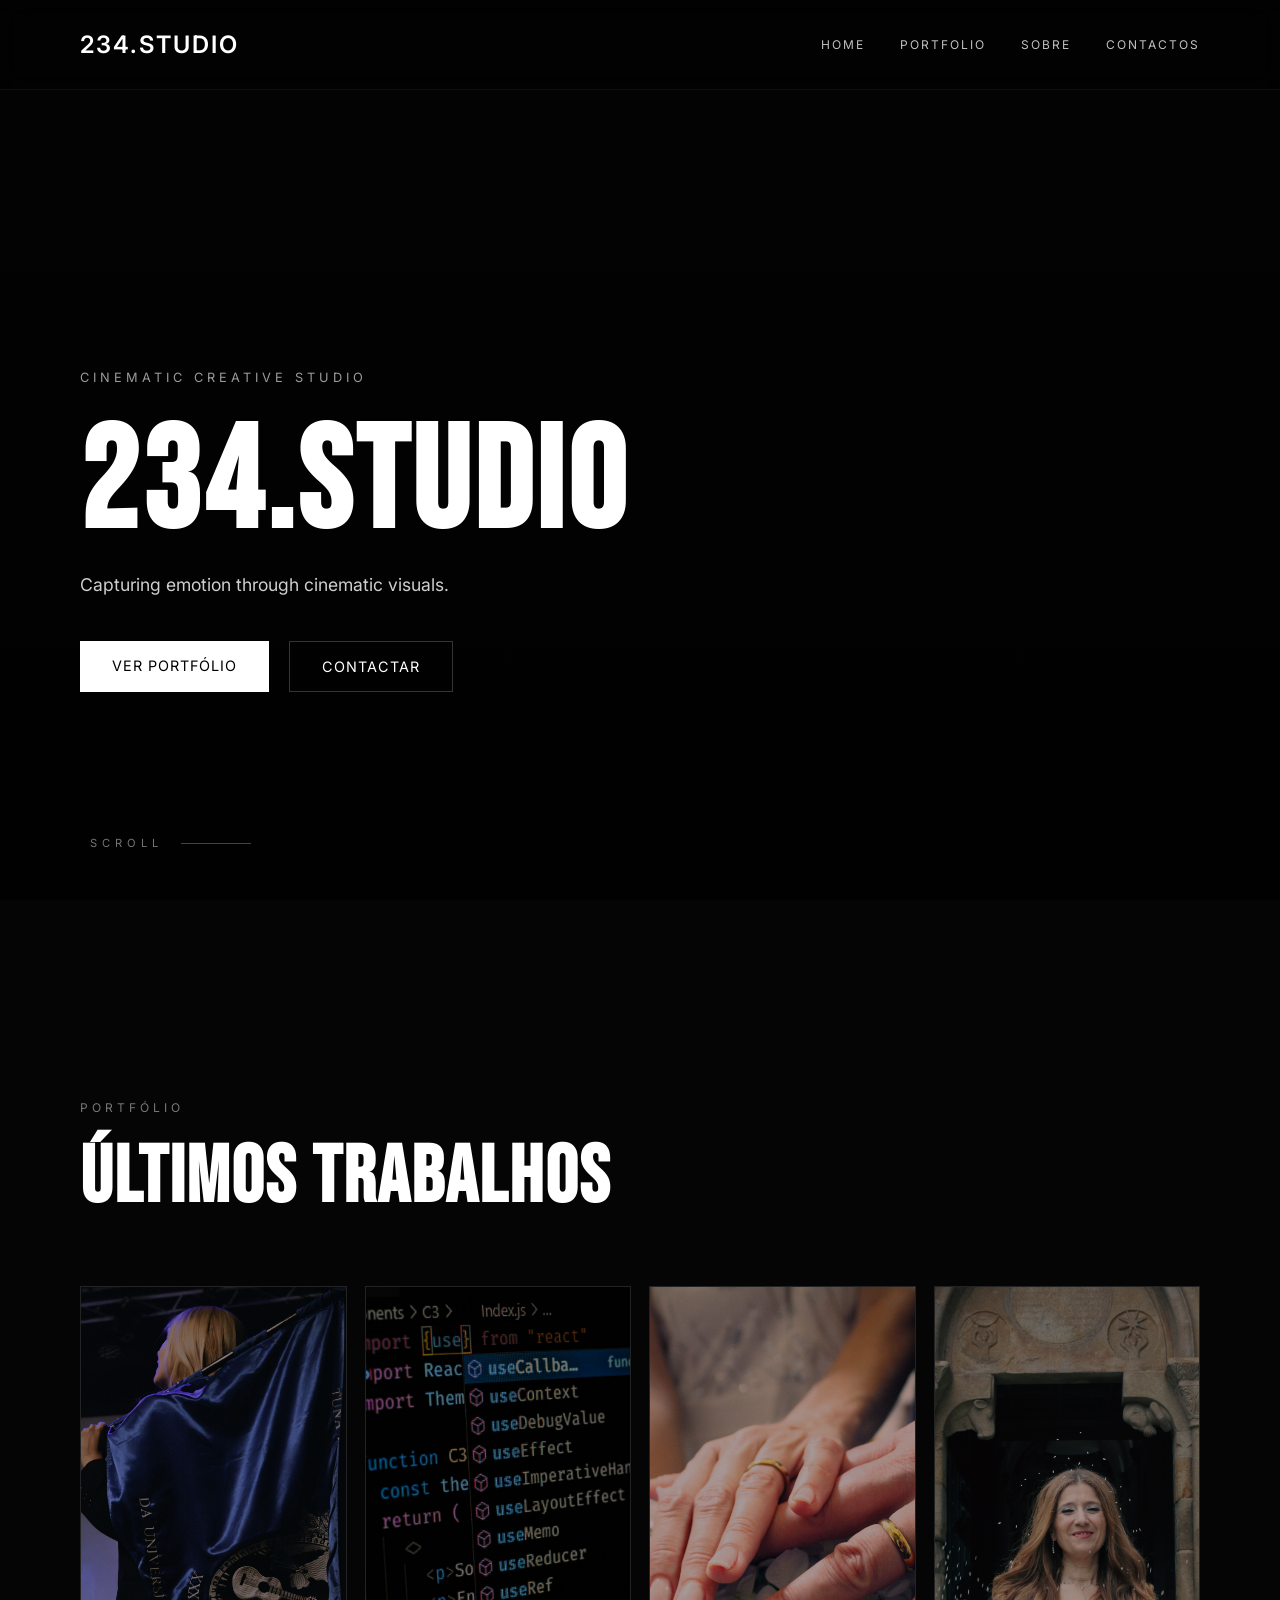
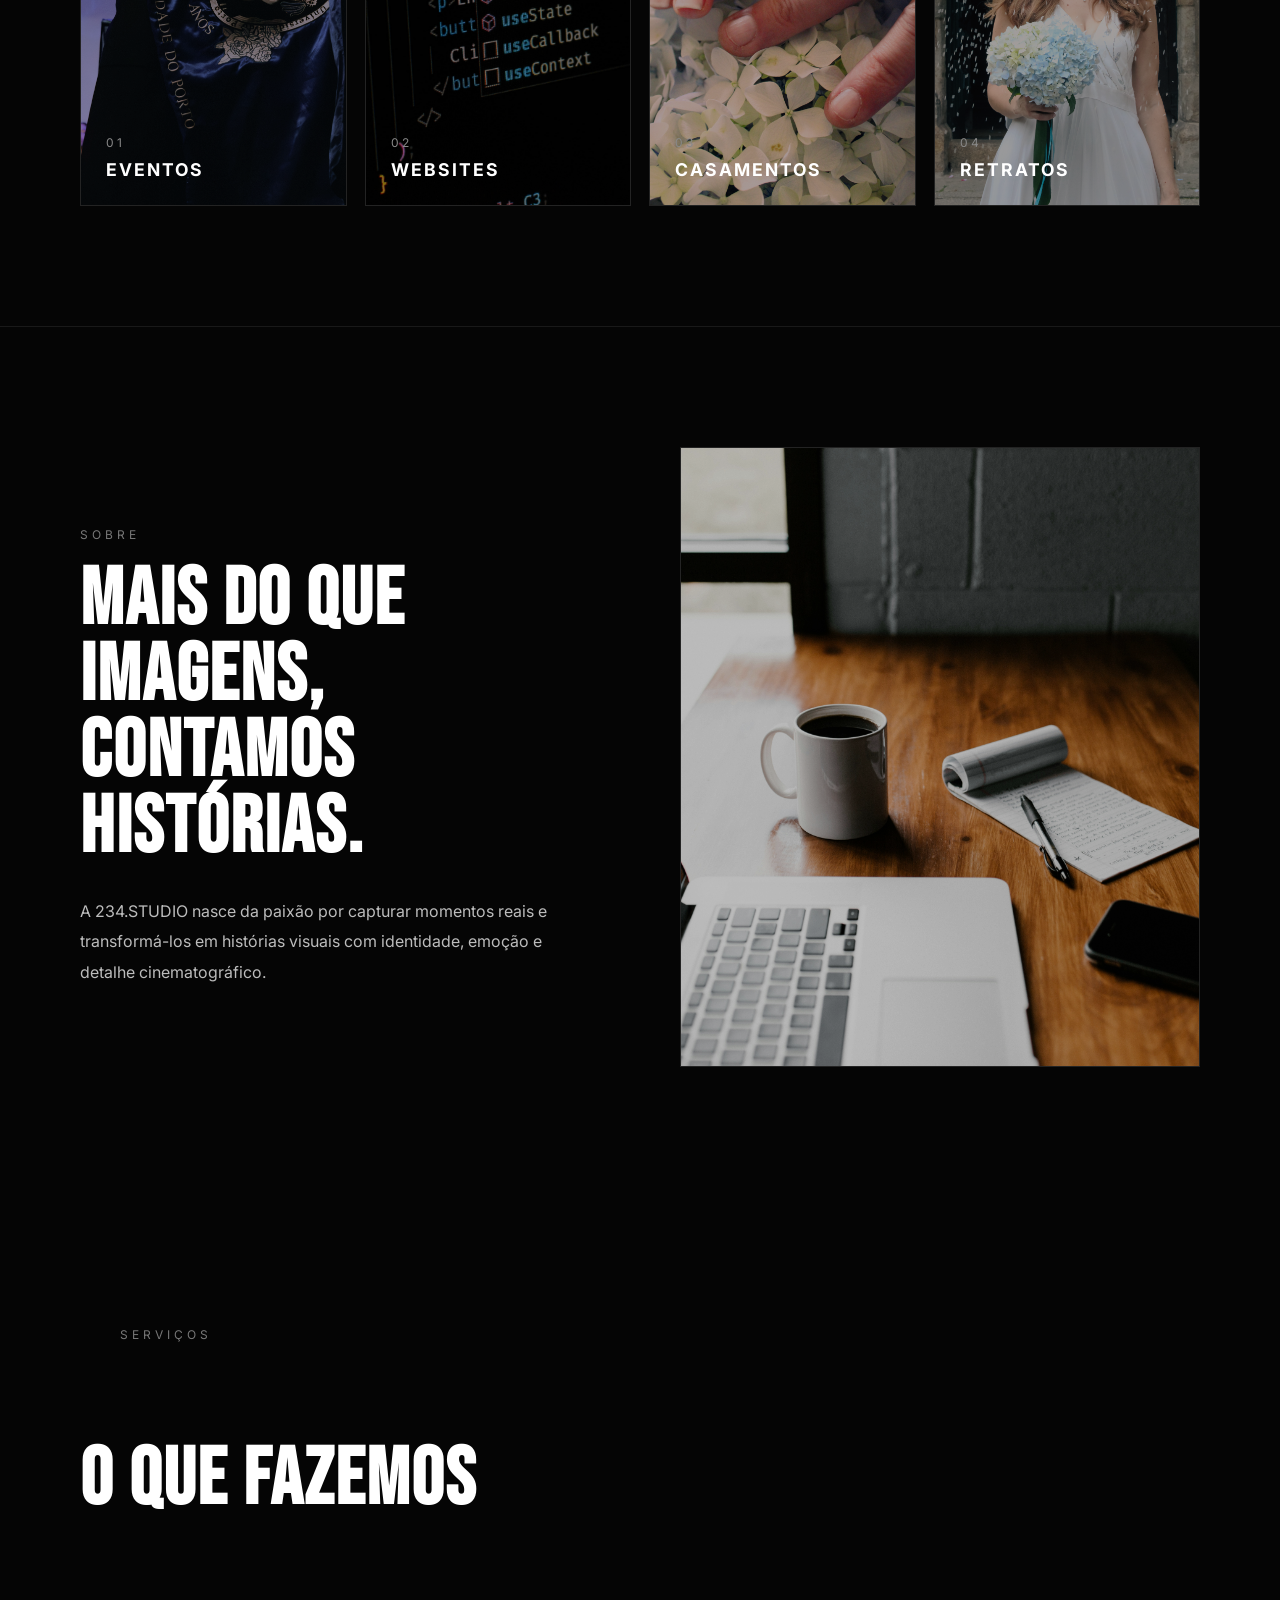
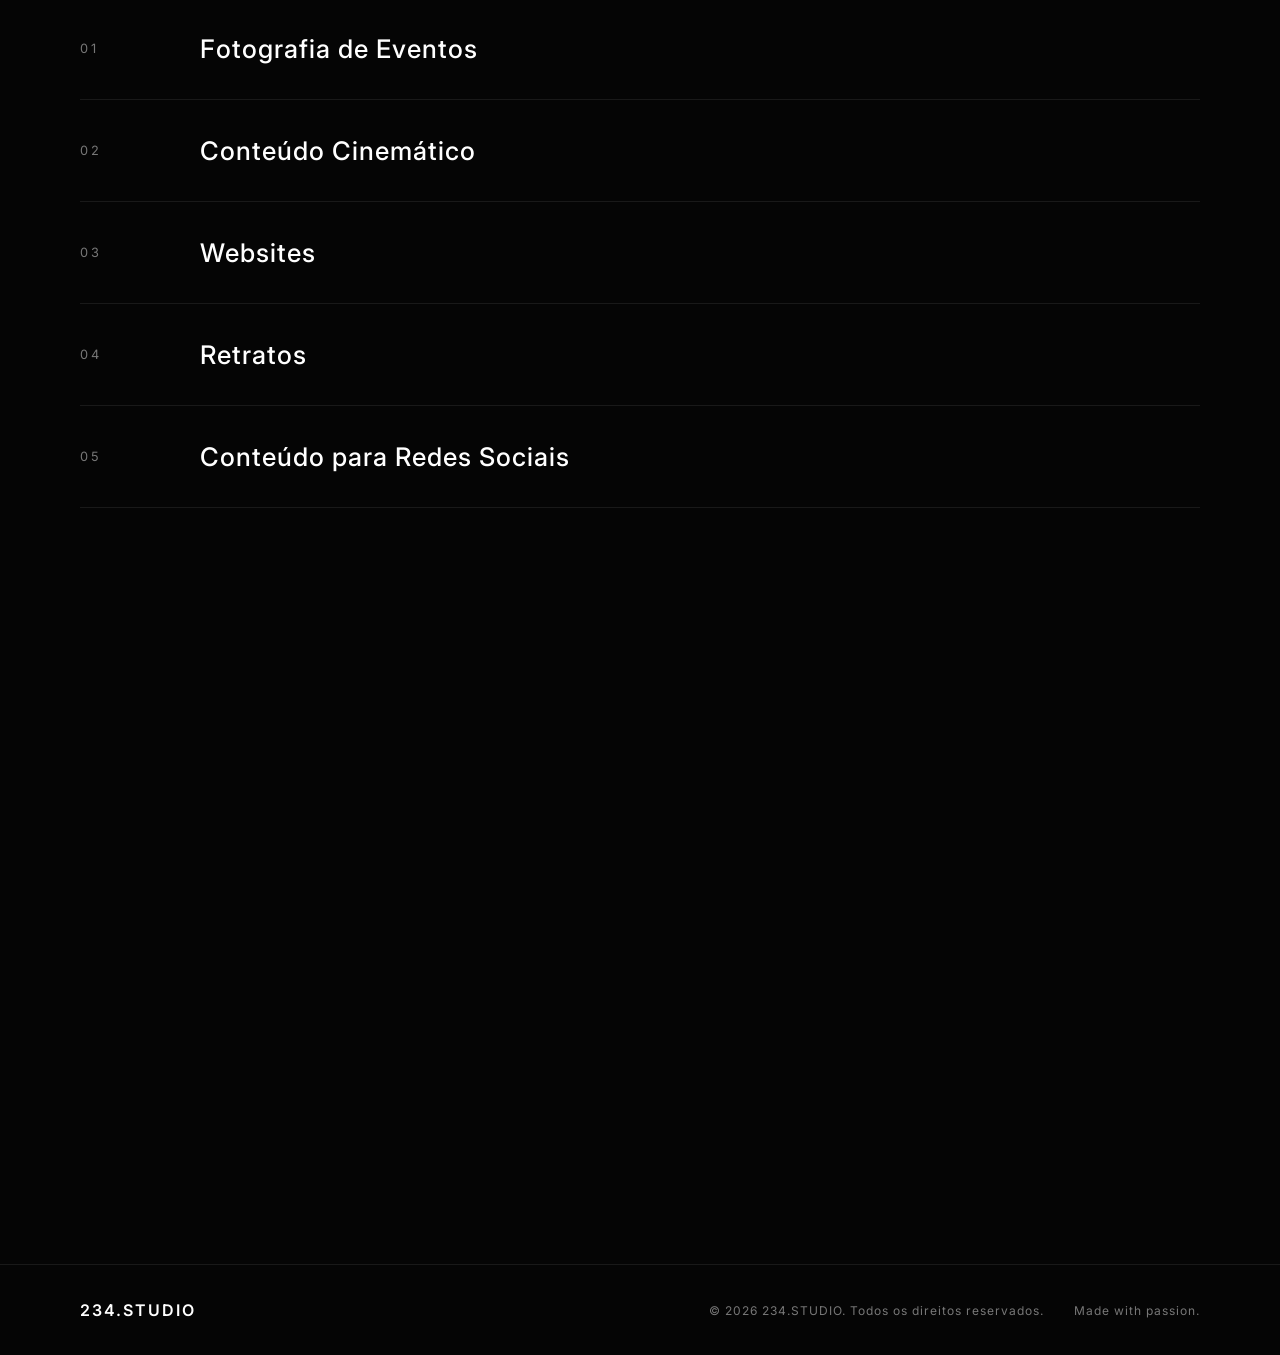
==== commit fd033af4: "UPDATE ON INSTA" ====
--- a/index.html
+++ b/index.html
@@ -237,7 +237,7 @@
 
         <div class="contact-item">
             <span>INSTAGRAM</span>
-            <h3>@234.multimedia</h3>
+            <h3>@studioonig</h3>
         </div>
 
         <div class="contact-item">
